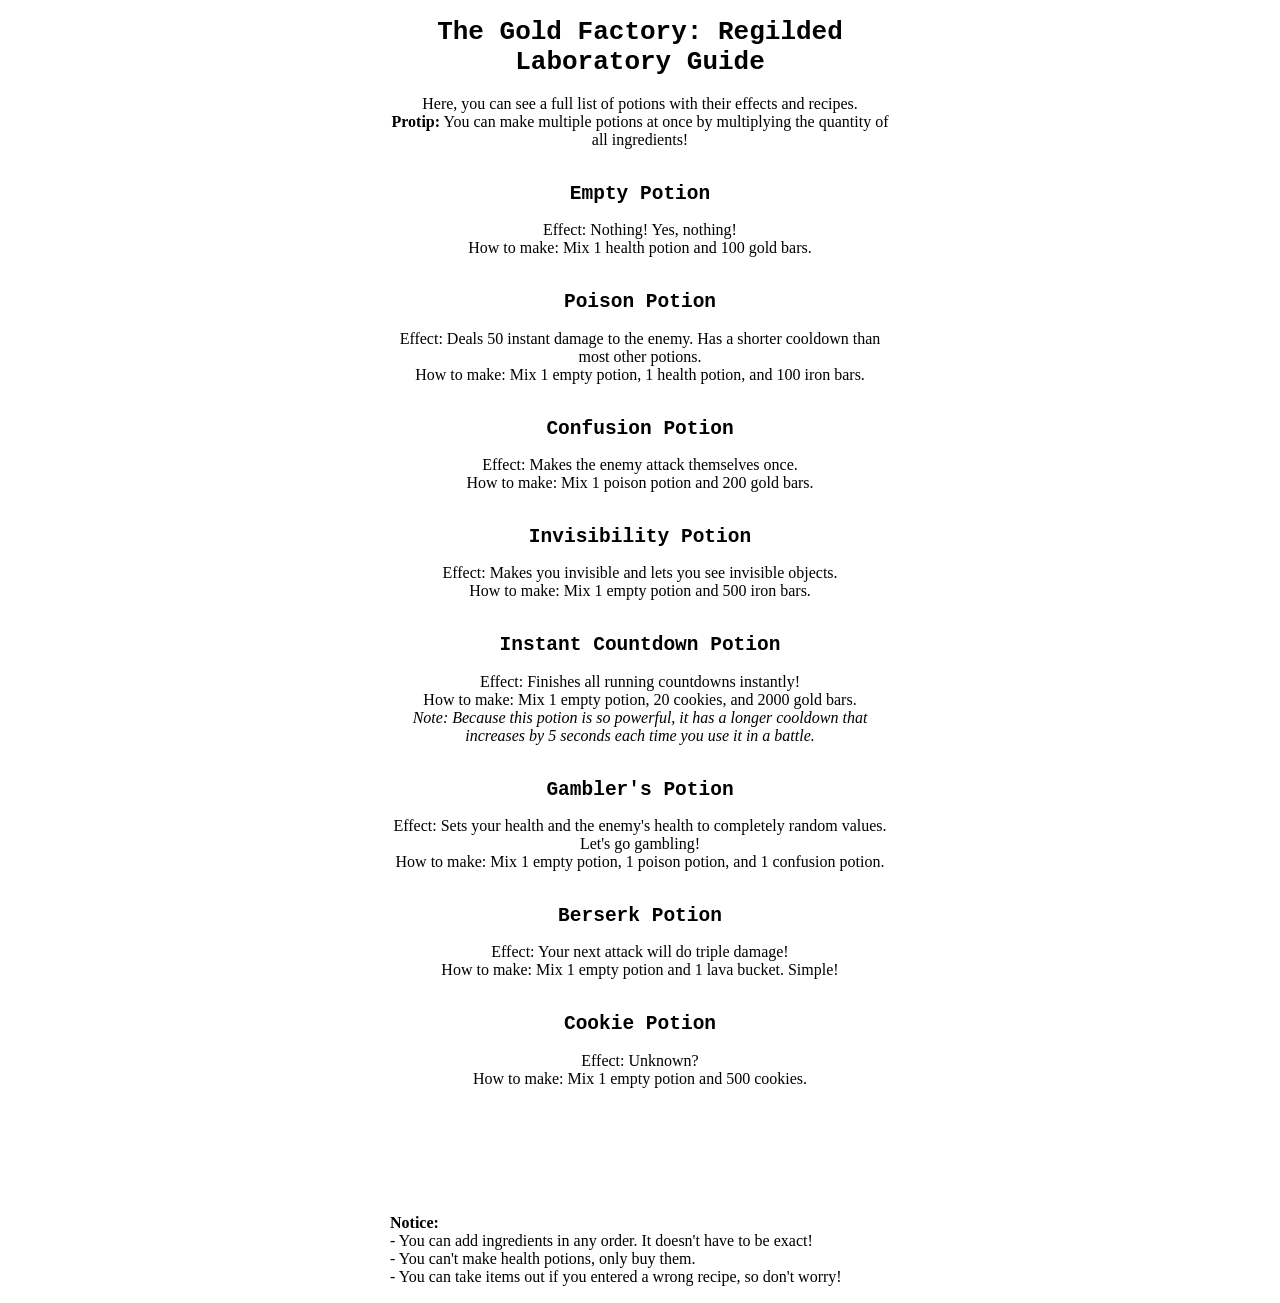
==== potions.html @ 75e2fa71 "the stuff" ====
<!DOCTYPE HTML>
<head>
	<meta charset="UTF-8">
	<title>The Gold Factory: Regilded - Laboratory Guide</title>
	<style type="text/css">
	body {
		text-align:center;
	}
	h1,h2,h3 {
		font-family:monospace;
	}
	#wrapper {
		max-width:500px;
		margin-left:auto;
		margin-right:auto;
	}
	</style>
</head>
<body>
<div id="wrapper">
	<h1>The Gold Factory: Regilded Laboratory Guide</h1>
	Here, you can see a full list of potions with their effects and recipes.<br>
	<b>Protip:</b> You can make multiple potions at once by multiplying the quantity of all ingredients!<br><br>
	<h2>Empty Potion</h2>
	Effect: Nothing! Yes, nothing!<br>
	How to make: Mix 1 health potion and 100 gold bars.<br><br>
	<h2>Poison Potion</h2>
	Effect: Deals 50 instant damage to the enemy. Has a shorter cooldown than most other potions.<br>
	How to make: Mix 1 empty potion, 1 health potion, and 100 iron bars.<br><br>
	<h2>Confusion Potion</h2>
	Effect: Makes the enemy attack themselves once.<br>
	How to make: Mix 1 poison potion and 200 gold bars.<br><br>
	<h2>Invisibility Potion</h2>
	Effect: Makes you invisible and lets you see invisible objects.<br>
	How to make: Mix 1 empty potion and 500 iron bars.<br><br>
	<h2>Instant Countdown Potion</h2>
	Effect: Finishes all running countdowns instantly!<br>
	How to make: Mix 1 empty potion, 20 cookies, and 2000 gold bars.<br>
	<i>Note: Because this potion is so powerful, it has a longer cooldown that increases by 5 seconds each time you use it in a battle.</i>
	<br><br>
	<h2>Gambler's Potion</h2>
	Effect: Sets your health and the enemy's health to completely random values. Let's go gambling!<br>
	How to make: Mix 1 empty potion, 1 poison potion, and 1 confusion potion.<br><br>
	<h2>Berserk Potion</h2>
	Effect: Your next attack will do triple damage!<br>
	How to make: Mix 1 empty potion and 1 lava bucket. Simple!<br><br>
	<h2>Cookie Potion</h2>
	Effect: Unknown?<br>
	How to make: Mix 1 empty potion and 500 cookies.<br><br>
	<div style="color:white;">
	<h2>X Potion (not the Candy Box one)</h2>
	Effect: They told me not to drink this potion.<br>
	How to make: Mix one of each potion listed above, then add 100,000 gold bars and 100,000 iron bars. Enjoy?
	</div>
	<div style="text-align:left; width:500px;">
	<b>Notice:</b><br>
	- You can add ingredients in any order. It doesn't have to be exact!<br>
	- You can't make health potions, only buy them.<br>
	- You can take items out if you entered a wrong recipe, so don't worry!
	</div>
	
</div>
</body>
</html>
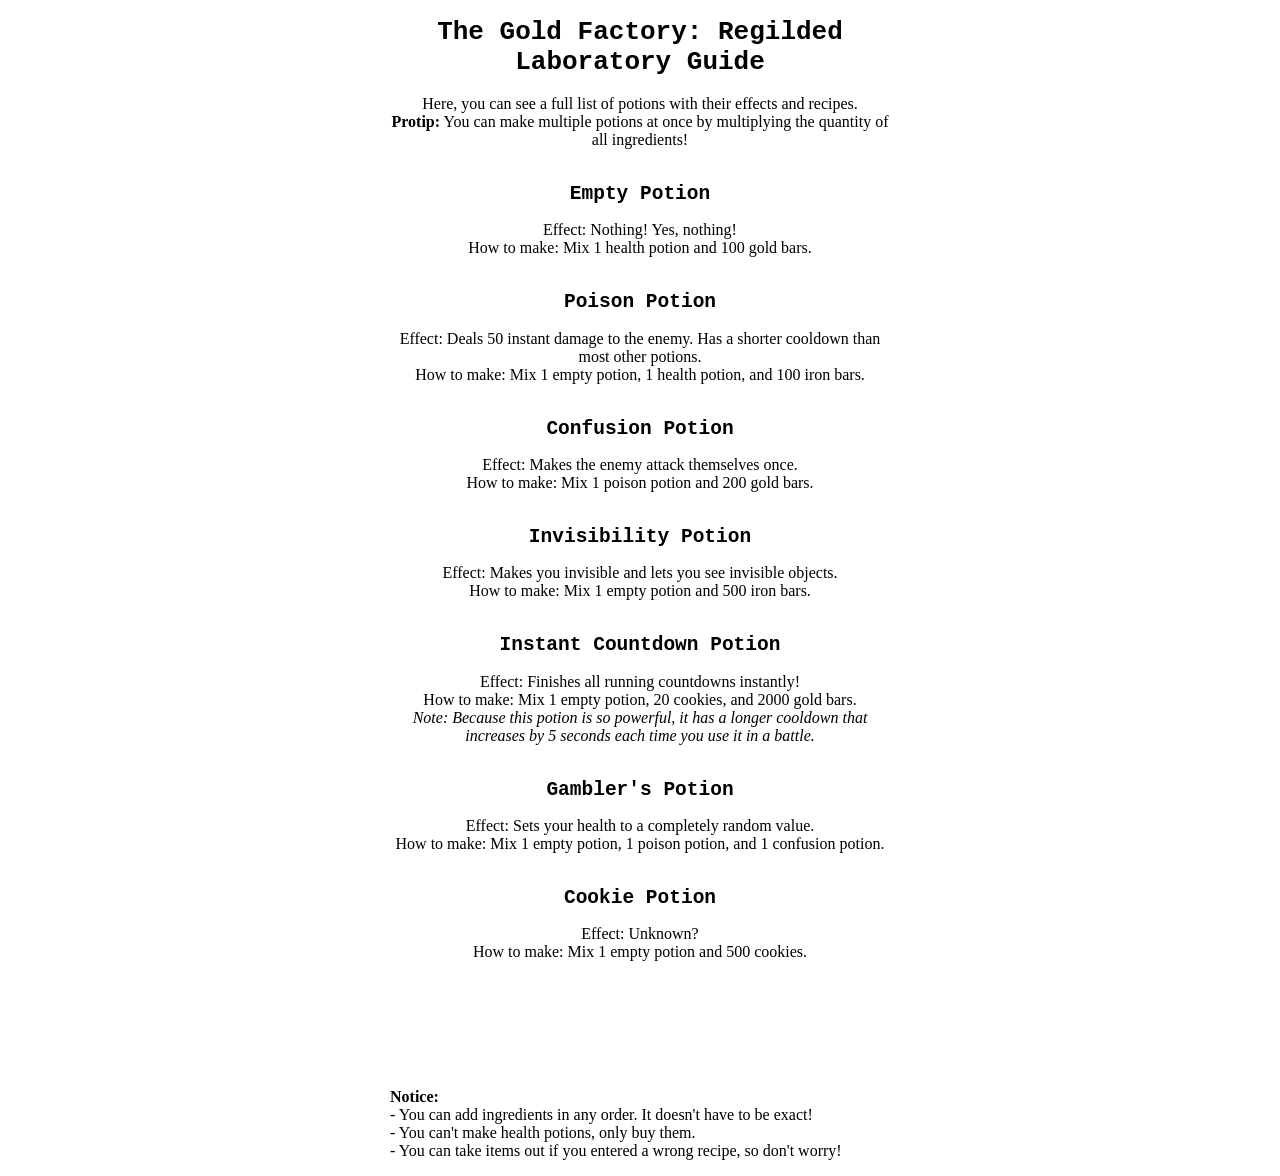
==== commit 38315788: "OH NO" ====
--- a/potions.html
+++ b/potions.html
@@ -39,11 +39,8 @@
 	<i>Note: Because this potion is so powerful, it has a longer cooldown that increases by 5 seconds each time you use it in a battle.</i>
 	<br><br>
 	<h2>Gambler's Potion</h2>
-	Effect: Sets your health and the enemy's health to completely random values. Let's go gambling!<br>
+	Effect: Sets your health to a completely random value.<br>
 	How to make: Mix 1 empty potion, 1 poison potion, and 1 confusion potion.<br><br>
-	<h2>Berserk Potion</h2>
-	Effect: Your next attack will do triple damage!<br>
-	How to make: Mix 1 empty potion and 1 lava bucket. Simple!<br><br>
 	<h2>Cookie Potion</h2>
 	Effect: Unknown?<br>
 	How to make: Mix 1 empty potion and 500 cookies.<br><br>
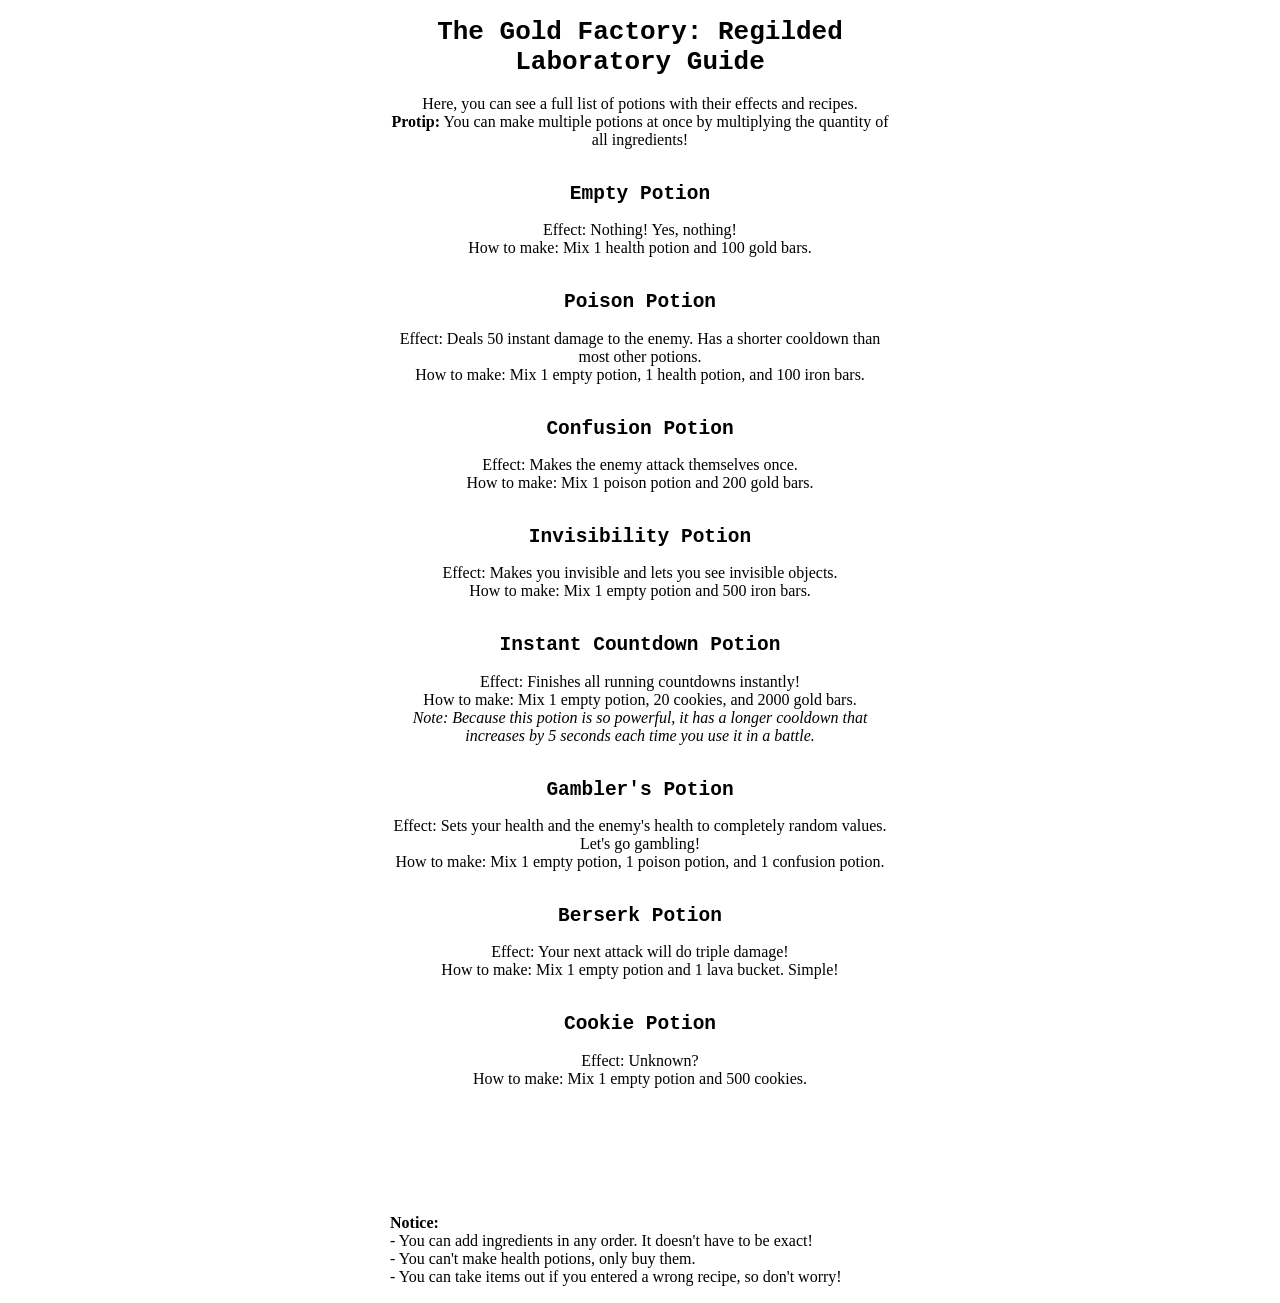
==== commit d0a71871: "1.v3.0 time!!!" ====
--- a/potions.html
+++ b/potions.html
@@ -39,8 +39,11 @@
 	<i>Note: Because this potion is so powerful, it has a longer cooldown that increases by 5 seconds each time you use it in a battle.</i>
 	<br><br>
 	<h2>Gambler's Potion</h2>
-	Effect: Sets your health to a completely random value.<br>
+	Effect: Sets your health and the enemy's health to completely random values. Let's go gambling!<br>
 	How to make: Mix 1 empty potion, 1 poison potion, and 1 confusion potion.<br><br>
+	<h2>Berserk Potion</h2>
+	Effect: Your next attack will do triple damage!<br>
+	How to make: Mix 1 empty potion and 1 lava bucket. Simple!<br><br>
 	<h2>Cookie Potion</h2>
 	Effect: Unknown?<br>
 	How to make: Mix 1 empty potion and 500 cookies.<br><br>
